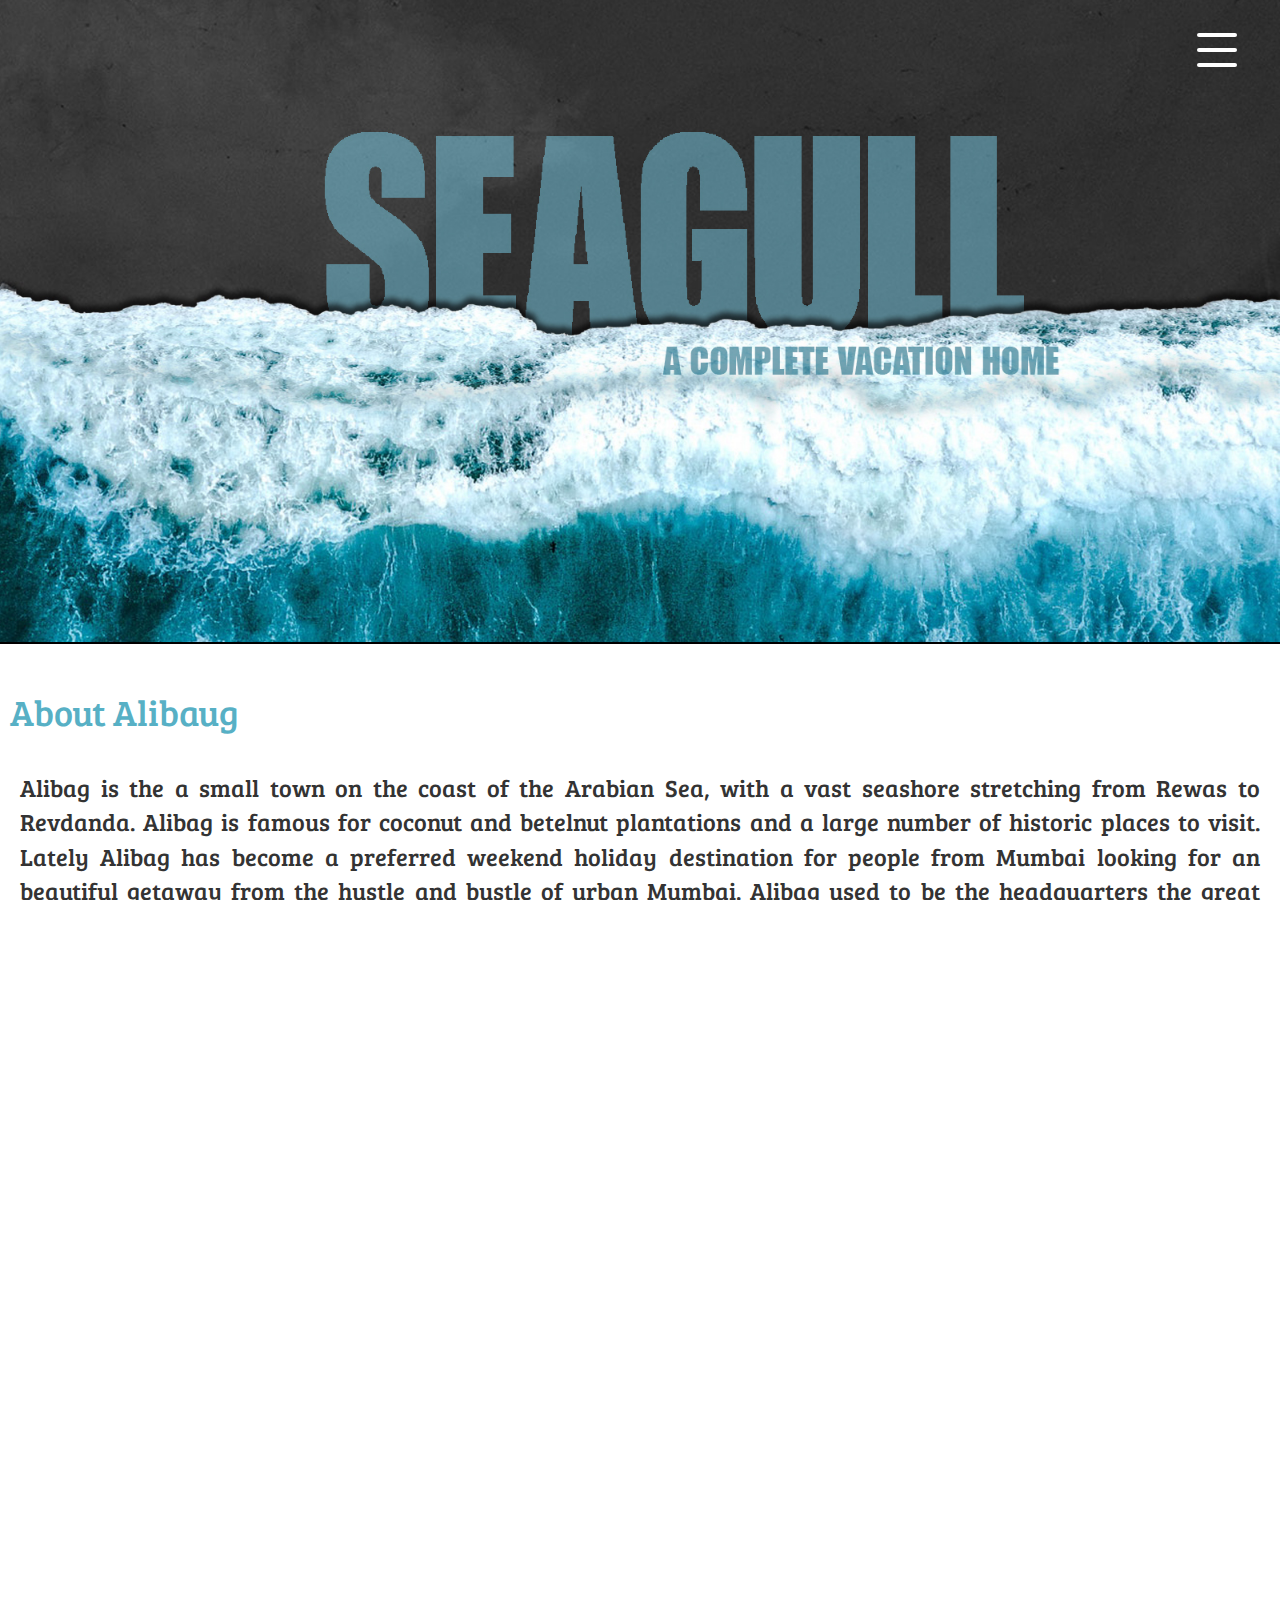
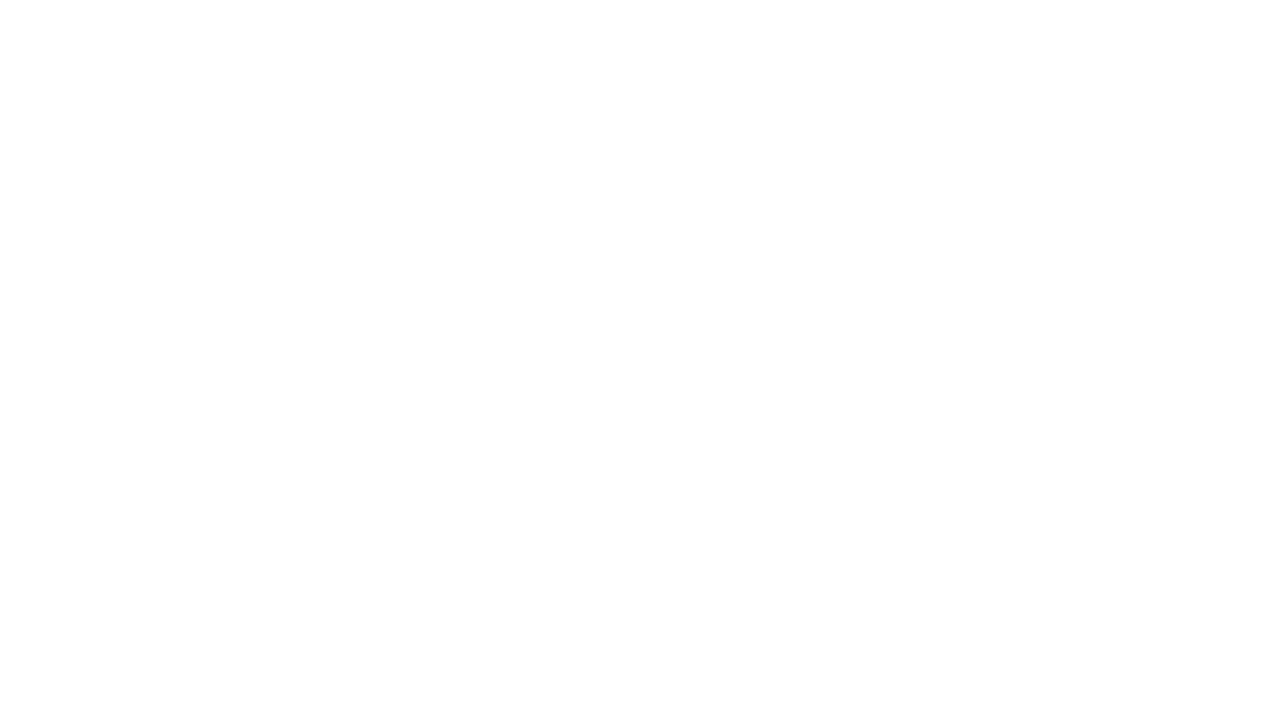
==== about.html @ dcd06820 "Add files via upload" ====
<html>
<head>
<meta charset="utf-8">
<meta name="viewport" content="width=device-width, initial-scale=1">
<link rel="stylesheet" href="https://use.fontawesome.com/releases/v5.7.0/css/all.css" integrity="sha384-lZN37f5QGtY3VHgisS14W3ExzMWZxybE1SJSEsQp9S+oqd12jhcu+A56Ebc1zFSJ" crossorigin="anonymous">
<link rel="stylesheet" href="https://maxcdn.bootstrapcdn.com/bootstrap/3.4.0/css/bootstrap.min.css">
<script src="https://ajax.googleapis.com/ajax/libs/jquery/3.3.1/jquery.min.js"></script><script src="https://maxcdn.bootstrapcdn.com/bootstrap/3.4.0/js/bootstrap.min.js"></script>
<link href="css/style.css" type="text/css" rel="stylesheet" media="all">
<link rel="stylesheet" href="https://maxcdn.bootstrapcdn.com/font-awesome/4.3.0/css/font-awesome.min.css">
<link href="https://fonts.googleapis.com/css?family=Bree+Serif" rel="stylesheet">
<script src="http://code.jquery.com/jquery-1.11.1.min.js"></script> 
<title>CourtYard</title>
<script>
$(document).ready(function() {
  $(document).delegate('.open', 'click', function(event){
    $(this).addClass('oppenned');
    event.stopPropagation();
  })
  $(document).delegate('body', 'click', function(event) {
    $('.open').removeClass('oppenned');
  })
  $(document).delegate('.cls', 'click', function(event){
    $('.open').removeClass('oppenned');
    event.stopPropagation();
  });
});
</script>
</head>

<body>
<div class="cover">
  <div class="row">
	<img class="col-xs-12 col-sm-12 col-md-12 col-lg-12" src="wallpaper.jpg">
		<div class="container">
			<div class="open">
				<span class="cls"></span>
					<span>
						<ul class="sub-menu ">
							<li> <a href="index.html"><i class="fas fa-home fa-2x"> </i> Home</a></li>
							<li><br></li>
							<li> <a href="images.html"><i class="fas fa-image fa-2x"></i> Images</a></li>
							<li><br></li>
							<li> <a href="about.html"><i class="fas fa-address-card fa-2x"> </i> About</a></li>
							<li><br></li>
							<li> <a href="contact.html"><i class="fas fa-phone fa-2x"> </i> Contact</a></li>
						</ul>
					</span>
				<span class="cls"></span>
			</div>
		</div>
  </div>
</div>	
	
	
	<div class="row">
	<div class="col-xs-12 col-sm-12 col-md-12 col-lg-12">
	<br>
	<h1 style="padding:10px;">About Alibaug</h1>
		<P style="text-align:justify; padding:20px;">
			Alibag is the a small town on the coast of the Arabian Sea, with a vast seashore stretching from Rewas to Revdanda. Alibag is famous for coconut and betelnut plantations and a large number of historic places to visit. Lately Alibag has become a preferred weekend holiday destination for people from Mumbai looking for an beautiful getaway from the hustle and bustle of urban Mumbai.
			Alibag used to be the headquarters the great Maratha Admiral, Kanhoji Angre and has the famous Kolaba fort in the sea. Kanhoji Angre created the town of Alibag towards end of 17th century. Legend has it that a wealthy Muslim named Ali Owned many plantations, which gave the town the name Alibag. Alibag is the seat of District Administration of Raigad (formerly Kolaba) district since 1852. The name Kolaba is attributed to a Sea Fort Kolaba built by Shivaji the great, in 1680 to fight the mighty naval prowess of the Siddis' (Abyssenians) of Janjira and the British of Mumbai. Kolaba fort is famous for many battles, between Siddis and Kanhoji Angre, the British and the Portugese.
		</p>
			<img class="col-xs-12 col-sm-12 col-md-12 col-lg-12" src="fort.jpg" style="width:100%; height:auto;" ></img>
		<br>
		<p style="text-align:justify;  padding:20px;">
			The Kolaba Fort is accessible only at low ebb through a 1 km long land strip that is covered during high tide. The fort has a sweet water well in the middle, temples, fortifications and guns facing the sea. Being on the fort gives you a taste of the history of Alibag.
		Alibag is surrounded by beautiful pristine beaches such as Aakshi, Nagaon , Kihim, Kashid (white sand beaches) etc. Other places of interest are the Vikram Vinayaka temple, Revdanda, Vikram Ispat factory, Kanakeshwar, temples of Sri Datta, Shitala Devi, Hingulja Devi, Sri Rameshwar.
		Alibag produces classic local products like seasonal white onions, tamrind balls, tender coconut, dried fish of tremendous variety, water melons, palm fruit (Tadgola) Jamun, Mangoes of local and Alphonso variety, Flowers with intense fragnance like Sonchampa, Bakul etc. Fresh fish such as Pomfret, Surmai, Ghol, Saranga are also available in the Alibag.
		Alibag provides an excellent holiday destination as well as a great place to visit historical landmarks.
			</p>
	</div>
	</div>

	
	
	
	
	
	
	
	
	<div class="footer">
	</div>
	
</body>
</html>
---- css/style.css ----
html{
	height:100%;
	overflow:hidden;
}
body {
	font-family: 'Bree Serif', serif;
	background-color: #fff;
	margin: 0;
	padding:0;
	perspective: 1px;
	transform-style: preserve-3d;
	height:100%;
	overflow-y:scroll;
	overflow-x:hidden;
}
.login{
  font-size: 28px;
  background-color: #ffffff;
  background-image: url('image/coverLog.jpg');
  background-size: 1350px 660px;
  background-repeat: no-repeat;
	
}


/*-- navigation bar css --*/
ul {
  list-style-type: none;
  margin: 0;
  padding: 0;
  overflow: hidden;
  background-size: 40px 1000px;
  background-color :transparent; 
  position: -webkit-sticky; 
  position: sticky;
  top: 0;
}

li {
	font-family: 'Bree Serif', serif;
  float: right;
}

li a {
	font-family: 'Bree Serif', serif;
  display: block;
  color: white;	
  padding: 4px 5px;
  border-radius: 2px;
  text-align: center;
  text-decoration: none;
  font-size: 25px;
}
 
 li a:hover{
	 font-family: 'Bree Serif', serif;
	 background-image: url('wallpaper.jpg');
	 
 }


.active {
	font-family: 'Bree Serif', serif;
  background-color: #ffffff;
  color: #56818e;
}

.cover{
  	
  font-size: 18px;
  width: 100%;
  height:auto%;
  background-color: #0d758e;
  background-size:cover;
  background-repeat: no-repeat;
}
.footer{
	background-color:#0d758e;
	width:100%;
	height:auto;
	background-repeat: no-repeat;
}
p{
	font-size:24;
}







.open {
  position: fixed;
  top: 20px;
  right: 40px;
  width: 50px;
  height: 50px;
  display: block;
  cursor: pointer;
  transition: opacity 0.2s linear;
}

.open:hover { opacity: 0.8; }

.open span {
  display: block;
  float: left;
  clear: both;
  height: 4px;
  width: 40px;
  border-radius: 20px;
  background-color: #fff;
  position: absolute;
  right: 3px;
  top: 3px;
  overflow: hidden;
  transition: all 0.4s ease;
}

.open span:nth-child(1) {
  margin-top: 10px;
  z-index: 9;
}

.open span:nth-child(2) { margin-top: 25px; }

.open span:nth-child(3) { margin-top: 40px; }

.sub-menu {
  transition: all 0.8s cubic-bezier(0.68, -0.55, 0.265, 1.55);
  height: 0;
  width: 0;
  right: 0;
  top: 0;
  position: absolute;
  background-color: rgba(38, 84, 133, 0.54);
  border-radius: 50%;
  z-index: 18;
  overflow: hidden;
}

.sub-menu li {
  display: block;
  float: right;
  clear: both;
  height: auto;
  margin-right: -160px;
  transition: all 0.5s cubic-bezier(0.68, -0.55, 0.265, 1.55);
}

.sub-menu li:first-child { margin-top: 180px; }

.sub-menu li:nth-child(1) { -webkit-transition-delay: 0.05s; }

.sub-menu li:nth-child(2) { -webkit-transition-delay: 0.10s; }

.sub-menu li:nth-child(3) { -webkit-transition-delay: 0.15s; }

.sub-menu li:nth-child(4) { -webkit-transition-delay: 0.20s; }

.sub-menu li:nth-child(5) { -webkit-transition-delay: 0.25s; } 

.sub-menu li a {
  color: #fff;
  font-size: 26px;
  width: 100%;
  display: block;
  float: left;
  line-height: 40px;
  border-radius: 20px;
}

.oppenned .sub-menu {
  opacity: 1;
  height: 800px;
  width: 800px;
}

.oppenned span:nth-child(2) { overflow: visible; }

.oppenned span:nth-child(1),
.oppenned span:nth-child(3) {
  z-index: 100;
  transform: rotate(45deg);
}

.oppenned span:nth-child(1) { transform: rotate(45deg) translateY(12px) translateX(12px); }

.oppenned span:nth-child(2) {
	opacity: 1;
  height: 800px;
  width: 800px;
  right: -160px;
  top: -160px;
  border-radius: 50%;
  background-color: rgba(38, 84, 133, 0.54);
}

.oppenned span:nth-child(3) { transform: rotate(-45deg) translateY(-10px) translateX(10px); }

.oppenned li { margin-right: 168px; }


/*-- headings --*/
h1,h2,h3,h4,h5,h6 {
	font-family: 'Bree Serif', serif;
	color: #57b0c5;
	
}
.heading {
	right: 1000px;
	color: #ffffff;
	padding-left: 40px;
	padding-top: 60px;
	font-size: 180px;
	font-style: bold;
	font-family: 'Bree Serif', serif;
}
.prheading{
	font-family: 'Bree Serif', serif;
	padding-left: 35%;
}
/*-- span --*/
span{
	font-family: 'Bree Serif', serif;
}
/*-- div --*/
div{
}
.header{
	height: 200px;
	width: auto;
	position: -webkit-sticky;
	position: sticky;
	padding-left: 50px;
	background-image: linear-gradient(orange, yellow);
}
.card-login {
  padding: 10px;
  width: auto;
  height: auto;
  position: static;
  position: absolute;
  position: static;
  
  background-color: #fff;
  border-radius: 15px;
}
.card-login2 {
  font-size: 25px;
  padding: 10px;
  width: auto;
  height: auto;
  position: static;
  position: absolute;
  position: static;
  margin: 25px 200px 75px 200px;
  background-color: #fff;
  border-radius: px;
}



.prinput input[type="text"],
.prinput input[type="date"],
.prinput input[type="email"],
.prinput input[type="tel"],
.prinput input[type="password"] {
	font-family: 'Bree Serif', serif;
	background: #fff;
	width: 100%;
	padding: 1em;
	font-size: 15px;
	color: #000;
	margin-bottom: 1.5em;
	text-transform: capitalize;
	border: none;
    border-bottom: 2px solid #0d758e;
	border-radius:10px;
}
.prinput input[type="text"]:hover,
.prinput input[type="date"]:hover,
.prinput input[type="email"]:hover,
.prinput input[type="tel"]:hover,
.prinput input[type="password"]:hover {
	background: #57b0c5;
	color: white;
}
.prinput input[type="submit"] {
	font-family: 'Bree Serif', serif;
    color: #000;
	width: 30%;
    font-size: 15px;
	padding: 15px;
    border: 2px;
    text-align: center;
    text-decoration: none;
    background: #0d758e;
	border-radius: 50px;
	position:relative;
	left: 35%;
}

.prinput input[type="submit"]:hover {
	background: #0d7898;
	color: white;
}






textarea{
font-family: 'Bree Serif', serif;
	background: #fff;
	width: 100%;
	padding: 1em;
	font-size: 15px;
	color: #000;
	margin-bottom: 1.5em;
	text-transform: capitalize;
	border: none;
    border-bottom: 2px solid #0d758e;
border-radius: 10px;	
}
textarea:hover{
	background: #57b0c5;
	color: white;
}














.wave{
  position: sticky;
  bottom:0;
  left:0;
  font-size: 18px;
  width: auto;
  height: 100%;
  background-image: url('wave.png');
  
  background-repeat: no-repeat;

}








i.fas,.fab{
	

}
.fa-instagram,
.fa-facebook,
.fa-envelope-open,
.fa-marker{
	opacity:0.7;
	position: relative;
	left: 350px;
	padding: 5px 55px;
	size: 10px 10px	;
	color: #ffffff;
}
.fa-instagram:hover,
.fa-facebook:hover,
.fa-envelope-open:hover,
.fa-marker:hover{
	color: #0d758e;
}
img{
	box-shadow: 2px 2px #000;
	height:auto;
	background-color:#fff; 
}
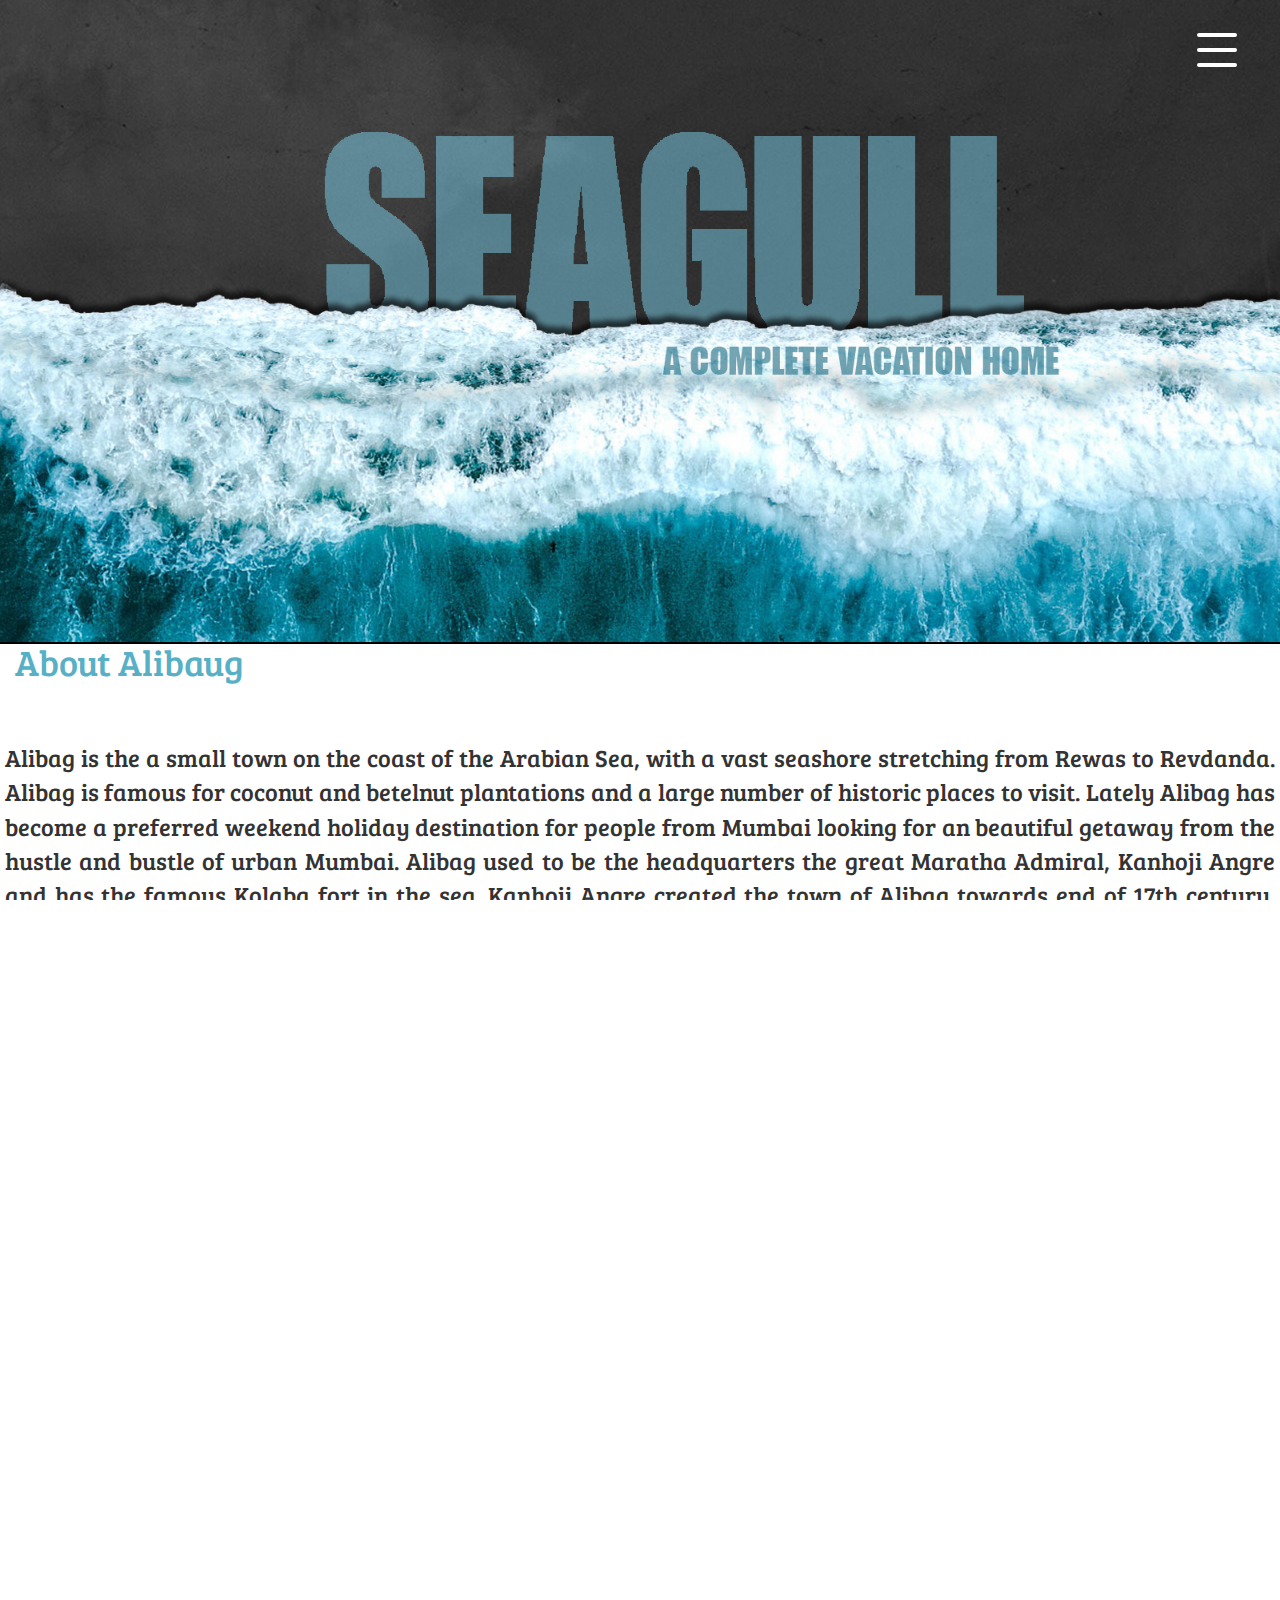
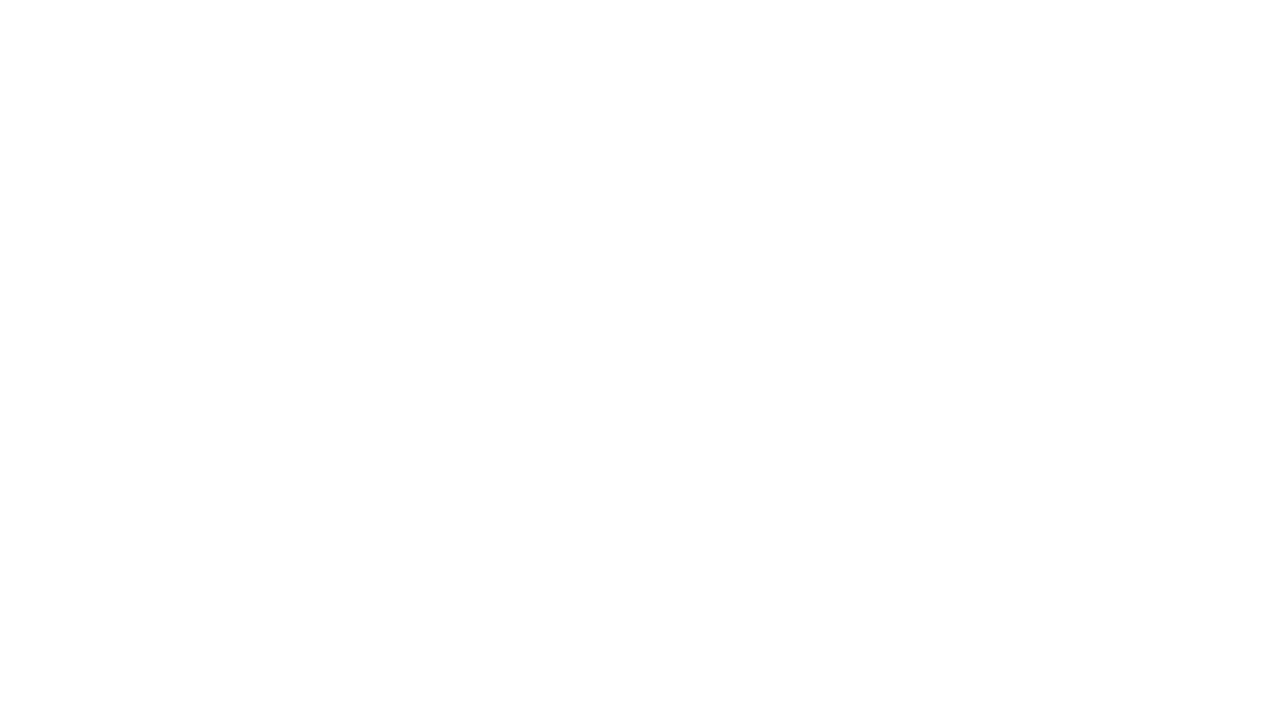
==== commit 2efa6656: "Add files via upload" ====
--- a/about.html
+++ b/about.html
@@ -31,11 +31,28 @@
 <div class="cover">
   <div class="row">
 	<img class="col-xs-12 col-sm-12 col-md-12 col-lg-12" src="wallpaper.jpg">
+	
+		<br>
+		<h1 style="padding:30px;">About Alibaug</h1>
+		<P style="text-align:justify; padding:20px;">
+			Alibag is the a small town on the coast of the Arabian Sea, with a vast seashore stretching from Rewas to Revdanda. Alibag is famous for coconut and betelnut plantations and a large number of historic places to visit. Lately Alibag has become a preferred weekend holiday destination for people from Mumbai looking for an beautiful getaway from the hustle and bustle of urban Mumbai.
+			Alibag used to be the headquarters the great Maratha Admiral, Kanhoji Angre and has the famous Kolaba fort in the sea. Kanhoji Angre created the town of Alibag towards end of 17th century. Legend has it that a wealthy Muslim named Ali Owned many plantations, which gave the town the name Alibag. Alibag is the seat of District Administration of Raigad (formerly Kolaba) district since 1852. The name Kolaba is attributed to a Sea Fort Kolaba built by Shivaji the great, in 1680 to fight the mighty naval prowess of the Siddis' (Abyssenians) of Janjira and the British of Mumbai. Kolaba fort is famous for many battles, between Siddis and Kanhoji Angre, the British and the Portugese.
+		</p>
+			<img class="col-xs-12 col-sm-12 col-md-12 col-lg-12" src="fort.jpg" style="width:100%; height:auto;" ></img>
+		<br>
+		<p style="text-align:justify;  padding:20px;">
+			The Kolaba Fort is accessible only at low ebb through a 1 km long land strip that is covered during high tide. The fort has a sweet water well in the middle, temples, fortifications and guns facing the sea. Being on the fort gives you a taste of the history of Alibag.
+		Alibag is surrounded by beautiful pristine beaches such as Aakshi, Nagaon , Kihim, Kashid (white sand beaches) etc. Other places of interest are the Vikram Vinayaka temple, Revdanda, Vikram Ispat factory, Kanakeshwar, temples of Sri Datta, Shitala Devi, Hingulja Devi, Sri Rameshwar.
+		Alibag produces classic local products like seasonal white onions, tamrind balls, tender coconut, dried fish of tremendous variety, water melons, palm fruit (Tadgola) Jamun, Mangoes of local and Alphonso variety, Flowers with intense fragnance like Sonchampa, Bakul etc. Fresh fish such as Pomfret, Surmai, Ghol, Saranga are also available in the Alibag.
+		Alibag provides an excellent holiday destination as well as a great place to visit historical landmarks.
+		</p>
+	
 		<div class="container">
 			<div class="open">
 				<span class="cls"></span>
 					<span>
 						<ul class="sub-menu ">
+							<li><br></li>
 							<li> <a href="index.html"><i class="fas fa-home fa-2x"> </i> Home</a></li>
 							<li><br></li>
 							<li> <a href="images.html"><i class="fas fa-image fa-2x"></i> Images</a></li>
@@ -54,20 +71,7 @@
 	
 	<div class="row">
 	<div class="col-xs-12 col-sm-12 col-md-12 col-lg-12">
-	<br>
-	<h1 style="padding:10px;">About Alibaug</h1>
-		<P style="text-align:justify; padding:20px;">
-			Alibag is the a small town on the coast of the Arabian Sea, with a vast seashore stretching from Rewas to Revdanda. Alibag is famous for coconut and betelnut plantations and a large number of historic places to visit. Lately Alibag has become a preferred weekend holiday destination for people from Mumbai looking for an beautiful getaway from the hustle and bustle of urban Mumbai.
-			Alibag used to be the headquarters the great Maratha Admiral, Kanhoji Angre and has the famous Kolaba fort in the sea. Kanhoji Angre created the town of Alibag towards end of 17th century. Legend has it that a wealthy Muslim named Ali Owned many plantations, which gave the town the name Alibag. Alibag is the seat of District Administration of Raigad (formerly Kolaba) district since 1852. The name Kolaba is attributed to a Sea Fort Kolaba built by Shivaji the great, in 1680 to fight the mighty naval prowess of the Siddis' (Abyssenians) of Janjira and the British of Mumbai. Kolaba fort is famous for many battles, between Siddis and Kanhoji Angre, the British and the Portugese.
-		</p>
-			<img class="col-xs-12 col-sm-12 col-md-12 col-lg-12" src="fort.jpg" style="width:100%; height:auto;" ></img>
-		<br>
-		<p style="text-align:justify;  padding:20px;">
-			The Kolaba Fort is accessible only at low ebb through a 1 km long land strip that is covered during high tide. The fort has a sweet water well in the middle, temples, fortifications and guns facing the sea. Being on the fort gives you a taste of the history of Alibag.
-		Alibag is surrounded by beautiful pristine beaches such as Aakshi, Nagaon , Kihim, Kashid (white sand beaches) etc. Other places of interest are the Vikram Vinayaka temple, Revdanda, Vikram Ispat factory, Kanakeshwar, temples of Sri Datta, Shitala Devi, Hingulja Devi, Sri Rameshwar.
-		Alibag produces classic local products like seasonal white onions, tamrind balls, tender coconut, dried fish of tremendous variety, water melons, palm fruit (Tadgola) Jamun, Mangoes of local and Alphonso variety, Flowers with intense fragnance like Sonchampa, Bakul etc. Fresh fish such as Pomfret, Surmai, Ghol, Saranga are also available in the Alibag.
-		Alibag provides an excellent holiday destination as well as a great place to visit historical landmarks.
-			</p>
+
 	</div>
 	</div>
 
--- a/css/style.css
+++ b/css/style.css
@@ -70,7 +70,7 @@
   font-size: 18px;
   width: 100%;
   height:auto%;
-  background-color: #0d758e;
+  background-color: #fff;
   background-size:cover;
   background-repeat: no-repeat;
 }
